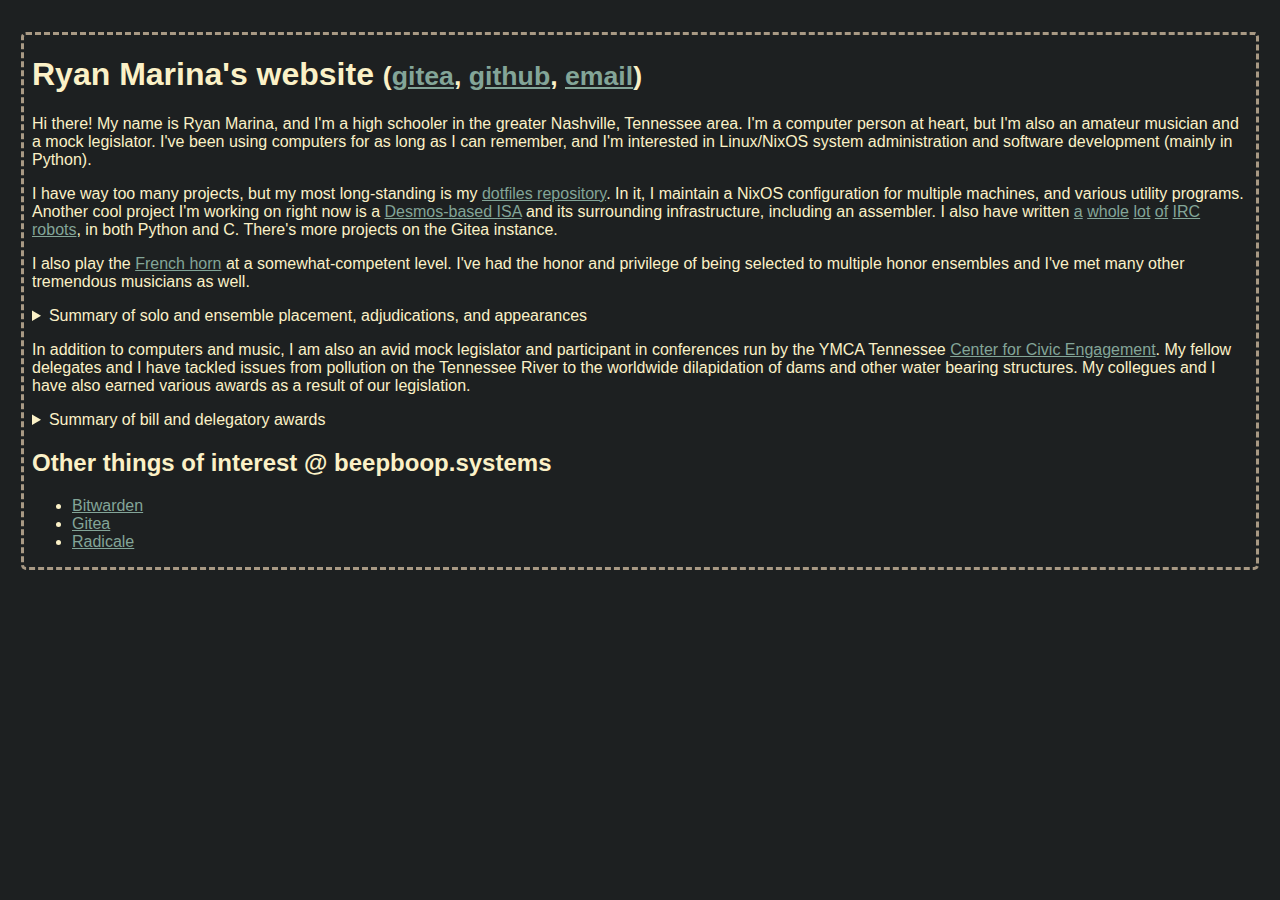
==== beepboop.systems/index.html @ 8f38c3c5 "move items from the root to beepboop.systems" ====
<!DOCTYPE html>
<html lang="en">
    <head>
        <title>Ryan Marina's website</title>
        <meta name="viewport" content="width=device-width, initial-scale=1">
        <meta charset="utf-8">
        <link rel="stylesheet" href="./index.css">
    </head>
    <body>
        <h1>Ryan Marina's website <small>(<a href="https://git.beepboop.systems/rndusr">gitea</a>, <a href="https://github.com/stupidcomputer">github</a>, <a href="mailto:ryan@beepboop.systems">email</a>)</small></h1>
        <p>
            Hi there! My name is Ryan Marina, and I'm a high schooler in the greater Nashville, Tennessee area.
            I'm a computer person at heart, but I'm also an amateur musician and a mock legislator.
            I've been using computers for as long as I can remember, and I'm interested in Linux/NixOS system administration and software development (mainly in Python).
        </p>
        <p>
            I have way too many projects, but my most long-standing is my <a href="https://git.beepboop.systems/rndusr/dot_testing">dotfiles repository</a>.
            In it, I maintain a NixOS configuration for multiple machines, and various utility programs.
            Another cool project I'm working on right now is a <a href="https://git.beepboop.systems/rndusr/desmos-computer">Desmos-based ISA</a> and its surrounding infrastructure, including an assembler.
            I also have written <a href="https://git.beepboop.systems/rndusr/chaosbot">a</a> <a href="https://git.beepboop.systems/rndusr/pychaos">whole</a> <a href="https://git.beepboop.systems/rndusr/botanybot">lot</a> <a href="https://git.beepboop.systems/rndusr/coinminer">of</a> <a href="https://git.beepboop.systems/rndusr/modbot">IRC</a> <a href="https://git.beepboop.systems/rndusr/universalducks">robots</a>, in both Python and C.
            There's more projects on the Gitea instance.
        </p> 

        <p>
            I also play the <a href="https://en.wikipedia.org/wiki/French_horn">French horn</a> at a somewhat-competent level. I've had the honor and privilege of being selected to multiple honor ensembles and I've met many other tremendous musicians as well.
        </p>
       
        <details>
            <summary>Summary of solo and ensemble placement, adjudications, and appearances</summary>
           
            <table>
                <tr>
                    <th>Year</th>
                    <th>Event/Ensemble</th> 
                    <th>Description</th>
                </tr>
		<tr>
                    <td>2023-2024</td>
                    <td>Williamson County 9-10 Grade Honor Ensemble</td> 
                    <td>
                        <ul>
                            <li>2nd Chair Horn*</li>
                        </ul>
                    </td> 
		</tr>
                <tr>
                    <td>2023-2024</td>
                    <td>MTSBOA 9-10 Gold Band Honor Ensemble</td> 
                    <td>
                        <ul>
                            <li>5th Chair Horn</li>
                        </ul>
                    </td> 
                </tr> 
                <tr>
                    <td>2023-2024</td> 
                    <td>The Franklin High School Symphonic Band</td>
                    <td>
                        <ul>
                            <li>3rd Chair Horn</li>
                            <li>MTSBOA CPA Superior with Distinction</li>
                        </ul>
                    </td> 
                </tr>
                <tr>
                    <td>2022-2023</td>
                    <td>Vanderbilt University Blair School of Music Reperatory Orchestra</td> 
                    <td>
                        <ul>
                            <li>1st Chair Horn</li>
                        </ul>
                    </td>
                </tr> 
                <tr>
                    <td>2022-2023</td>
                    <td>Horn Recital</td> 
                    <td>
                        <ul>
                            <li>Mozart Concerto KV447, Third Mvmt.</li>
                        </ul>
                    </td> 
                </tr>
                <tr>
                    <td>2022-2023</td>
                    <td>Williamson County 7-8 Grade Honor Ensemble</td> 
                    <td>
                        <ul>
                            <li>1st Chair Horn</li>
                        </ul>
                    </td>
                </tr> 
                <tr>
                    <td>2022-2023</td> 
                    <td>MTSBOA 7-8 Gold Band Honor Ensemble</td> 
                    <td>
                        <ul>
                            <li>1st Chair Horn</li>
                        </ul>
                    </td>
                </tr>
                <tr>
                    <td>2022-2023</td>
                    <td>MTSBOA Solo and Ensemble</td> 
                    <td>
                        <ul>
                            <li>Mozart Concerto KV447, Third Mvmt.</li> 
                            <li>Superior with Distinction</li>
                        </ul>
                    </td> 
                </tr>
                <tr>
                    <td>2022-2023</td>
                    <td>Grassland Middle School 8th Grade Band</td> 
                    <td>
                        <ul>
                            <li>1st Chair Horn</li>
                            <li>MTSBOA CPA Superior with Distinction</li>
                        </ul>
                    </td> 
                </tr>
                <tr>
                    <td>2021-2022</td>
                    <td>MTSBOA Solo and Ensemble</td> 
                    <td>
                        <ul>
                            <li>Mozart Concerto KV447, First Mvmt.</li>
                            <li>Overall Superior Rating</li> 
                        </ul> 
                    </td>
                </tr>
                <tr>
                    <td>2021-2022</td>
                    <td>Williamson County 7-8 Grade Honor Ensemble</td>
                    <td>
                        <ul>
                            <li>1st Chair Horn</li>
                        </ul>
                    </td> 
                </tr> 
                <tr>
                    <td>2021-2022</td>
                    <td>MTSBOA 7-8 Grade Gold Band Honor Ensemble</td>
                    <td>
                        <ul>
                            <li>9th Chair Horn</li>
                        </ul>
                    </td> 
                </tr> 
                <tr>
                    <td>2021-2022</td>
                    <td>Grassland Middle School Symphonic Band</td> 
                    <td>
                        <ul>
                            <li>2nd Chair Horn</li>
                            <li>MTSBOA CPA Overall Excellent Rating</li> 
                        </ul> 
                    </td> 
                </tr>
            </table>

            <p><i>* cancelled due to inclement weather</i></p>
        </details>
	<p>In addition to computers and music, I am also an avid mock legislator and participant in conferences run by the YMCA Tennessee <a href="http://wp.tennesseecce.org">Center for Civic Engagement</a>. My fellow delegates and I have tackled issues from pollution on the Tennessee River to the worldwide dilapidation of dams and other water bearing structures. My collegues and I have also earned various awards as a result of our legislation.</p>
        <details>
            <summary>Summary of bill and delegatory awards</summary>

            <table>
                <tr>
                    <th>Year</th>
                    <th>Event</th> 
                    <th>Awards/Actions</th> 
                </tr>
                <tr>
                    <td>2023-2024</td>
                    <td>Model United Nations</td>
                    <td>
                        <ul>
                            <li>Outstanding Delegate</li>
                            <li>Resolution advanced to General Assembly</li> 
                        </ul>
                    </td> 
                </tr>
                <tr>
                    <td>2022-2023</td>
                    <td>Youth in Government</td>
                    <td>
                        <ul>
                            <li>Outstanding Bill</li>
                            <li>Outstanding Statesperson</li> 
                            <li>Bill referred to and passed in House</li> 
                            <li>Bill referred to and passed in Senate</li> 
                            <li>Bill signed into law</li> 
                        </ul>
                    </td> 
                </tr> 
                <tr>
                    <td>2022-2023</td>
                    <td>Model United Nations</td>
                    <td>
                        <ul>
                            <li>Outstanding Resolution</li>
                            <li>Resolution advanced to General Assembly</li>
                        </ul>
                    </td> 
                </tr>
                <tr>
                    <td>2021-2022</td>
                    <td>Youth in Government</td> 
                    <td>
                        <ul>
                            <li>Outstanding Bill</li>
                            <li>Outstanding Statesperson</li> 
                            <li>Bill referred to and passed in House</li> 
                            <li>Bill referred to and passed in Senate</li> 
                            <li>Bill signed into law</li> 
                        </ul>
                    </td> 
                </tr> 
                <tr>
                    <td>2021-2022</td>
                    <td>Model United Nations</td>
                    <td>
                        <ul>
                            <li>Outstanding Resolution</li>
                            <li>Resolution advanced to General Assembly</li> 
                            <li>Resolution passed</li> 
                        </ul>
                    </td> 
                </tr> 
                <tr>
                    <td>2020-2021</td> 
                    <td>Model United Nations</td>
                    <td>
                        <ul>
                            <li>Outstanding Resolution</li>
                            <li>Resolution advanced to General Assembly</li> 
                            <li>Resolution passed</li>
                        </ul>
                    </td>
                </tr> 
            </table>
        </details>
        <h2>Other things of interest @ beepboop.systems</h2> 
        <ul>
            <li><a href="https://bitwarden.beepboop.systems">Bitwarden</a></li>
            <li><a href="https://git.beepboop.systems">Gitea</a></li> 
            <li><a href="https://radicale.beepboop.systems">Radicale</a></li> 
        </ul>
    </body>
</html>
---- beepboop.systems/index.css ----
:root {
    --bg_h: #1d2021;
    --bg:   #282828;
    --bg_s: #32302f;
    --bg1:  #3c3836;
    --bg2:  #504945;
    --bg3:  #665c54;
    --bg4:  #7c6f64;
  
    --fg:  #fbf1c7;
    --fg1: #ebdbb2;
    --fg2: #d5c4a1;
    --fg3: #bdae93;
    --fg4: #a89984;
  
    --red:    #fb4934;
    --green:  #b8bb26;
    --yellow: #fabd2f;
    --blue:   #83a598;
    --purple: #d3869b;
    --aqua:   #8ec07c;
    --gray:   #928374;
    --orange: #fe8019;
  
    --red-dim:    #cc2412;
    --green-dim:  #98971a;
    --yellow-dim: #d79921;
    --blue-dim:   #458588;
    --purple-dim: #b16286;
    --aqua-dim:   #689d6a;
    --gray-dim:   #a89984;
    --orange-dim: #d65d0e;
} 

body {
    color: var(--fg); 
    background-color: var(--bg_h);
    font-family: sans-serif; 

    border-radius: 5px;
    border-color: var(--fg4);
    border-style: dashed; 
 
    width: 95vw;
    padding-left: 0.5em; 
    padding-right: 0.5em; 
    margin: 0 auto; 
    margin-top: 2.5vw; 
    margin-bottom: 2.5vw; 
}

a {
    color: var(--blue);
}

a:visited {
    color: var(--purple);
}

table {
    width: 100%;
    border: var(--fg4);
    border-style: solid;
}

tr {
    padding: 0.1em;
    padding-right: 0.3em; 
}

td {
    padding: 0.1em;
}
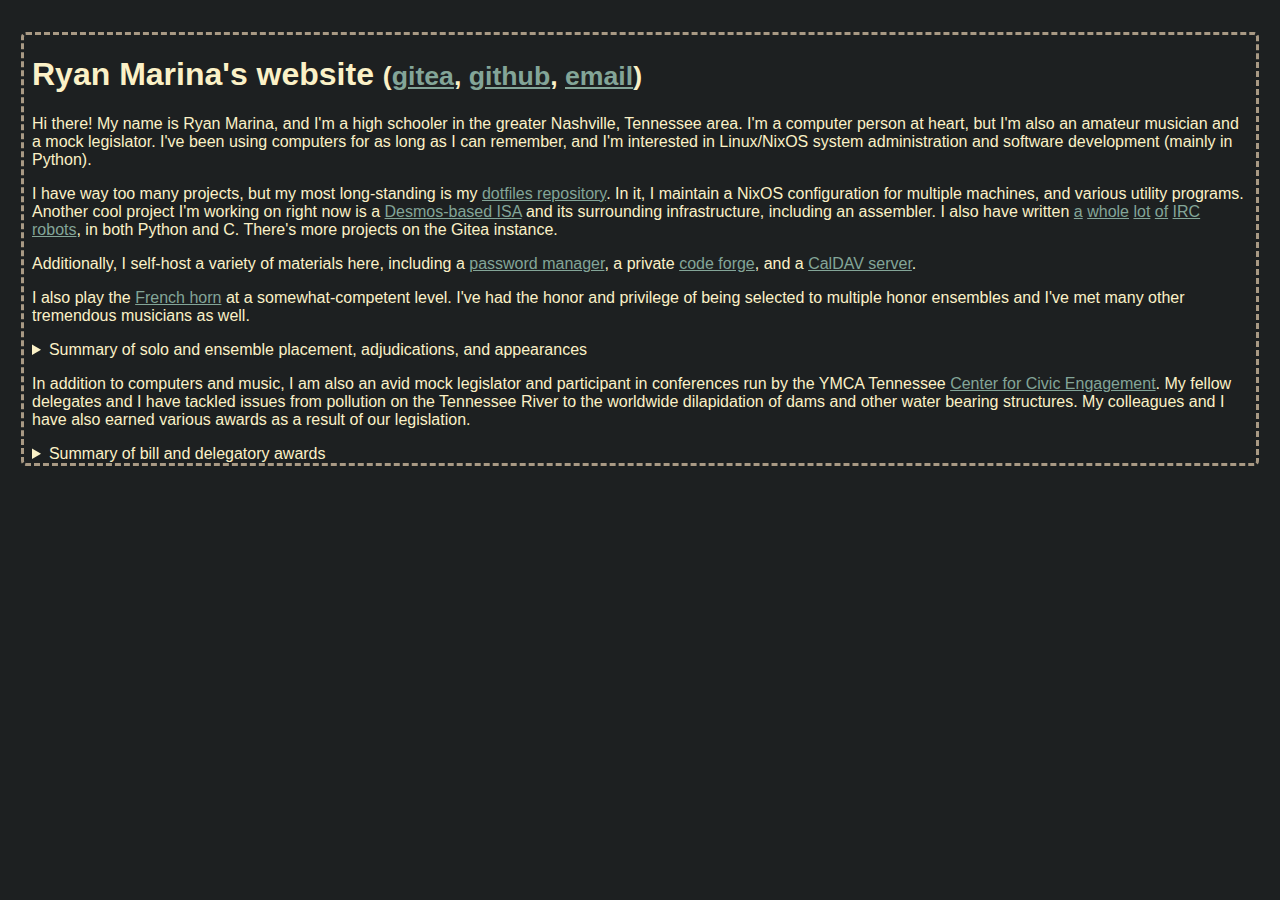
==== commit f8f2de08: "resolve conflict" ====
--- a/beepboop.systems/index.html
+++ b/beepboop.systems/index.html
@@ -4,7 +4,9 @@
         <title>Ryan Marina's website</title>
         <meta name="viewport" content="width=device-width, initial-scale=1">
         <meta charset="utf-8">
+        <meta description="Root page of beepboop.systems, and details about Ryan Marina.">
         <link rel="stylesheet" href="./index.css">
+        <link rel="shortcut icon" href="data:image/x-icon;," type="image/x-icon">
     </head>
     <body>
         <h1>Ryan Marina's website <small>(<a href="https://git.beepboop.systems/rndusr">gitea</a>, <a href="https://github.com/stupidcomputer">github</a>, <a href="mailto:ryan@beepboop.systems">email</a>)</small></h1>
@@ -19,113 +21,115 @@
             Another cool project I'm working on right now is a <a href="https://git.beepboop.systems/rndusr/desmos-computer">Desmos-based ISA</a> and its surrounding infrastructure, including an assembler.
             I also have written <a href="https://git.beepboop.systems/rndusr/chaosbot">a</a> <a href="https://git.beepboop.systems/rndusr/pychaos">whole</a> <a href="https://git.beepboop.systems/rndusr/botanybot">lot</a> <a href="https://git.beepboop.systems/rndusr/coinminer">of</a> <a href="https://git.beepboop.systems/rndusr/modbot">IRC</a> <a href="https://git.beepboop.systems/rndusr/universalducks">robots</a>, in both Python and C.
             There's more projects on the Gitea instance.
-        </p> 
+        </p>
+
+        <p>Additionally, I self-host a variety of materials here, including a <a href="https://bitwarden.beepboop.systems">password manager</a>, a private <a href="https://git.beepboop.systems">code forge</a>, and a <a href="https://radicale.beepboop.systems">CalDAV server</a>.</p>
 
         <p>
             I also play the <a href="https://en.wikipedia.org/wiki/French_horn">French horn</a> at a somewhat-competent level. I've had the honor and privilege of being selected to multiple honor ensembles and I've met many other tremendous musicians as well.
         </p>
-       
+
         <details>
             <summary>Summary of solo and ensemble placement, adjudications, and appearances</summary>
-           
+<<<<<<< HEAD:index.html
             <table>
                 <tr>
                     <th>Year</th>
-                    <th>Event/Ensemble</th> 
+                    <th>Event/Ensemble</th>
                     <th>Description</th>
                 </tr>
-		<tr>
-                    <td>2023-2024</td>
-                    <td>Williamson County 9-10 Grade Honor Ensemble</td> 
+                <tr>
+                    <td>2023-2024</td>
+                    <td>Williamson County 9-10 Grade Honor Ensemble</td>
                     <td>
                         <ul>
                             <li>2nd Chair Horn*</li>
                         </ul>
-                    </td> 
-		</tr>
-                <tr>
-                    <td>2023-2024</td>
-                    <td>MTSBOA 9-10 Gold Band Honor Ensemble</td> 
+                    </td>
+                </tr>
+                <tr>
+                    <td>2023-2024</td>
+                    <td>MTSBOA 9-10 Gold Band Honor Ensemble</td>
                     <td>
                         <ul>
                             <li>5th Chair Horn</li>
                         </ul>
-                    </td> 
-                </tr> 
-                <tr>
-                    <td>2023-2024</td> 
+                    </td>
+                </tr>
+                <tr>
+                    <td>2023-2024</td>
                     <td>The Franklin High School Symphonic Band</td>
                     <td>
                         <ul>
                             <li>3rd Chair Horn</li>
                             <li>MTSBOA CPA Superior with Distinction</li>
                         </ul>
-                    </td> 
-                </tr>
-                <tr>
-                    <td>2022-2023</td>
-                    <td>Vanderbilt University Blair School of Music Reperatory Orchestra</td> 
-                    <td>
-                        <ul>
-                            <li>1st Chair Horn</li>
-                        </ul>
-                    </td>
-                </tr> 
-                <tr>
-                    <td>2022-2023</td>
-                    <td>Horn Recital</td> 
+                    </td>
+                </tr>
+                <tr>
+                    <td>2022-2023</td>
+                    <td>Vanderbilt University Blair School of Music Reperatory Orchestra</td>
+                    <td>
+                        <ul>
+                            <li>1st Chair Horn</li>
+                        </ul>
+                    </td>
+                </tr>
+                <tr>
+                    <td>2022-2023</td>
+                    <td>Horn Recital</td>
                     <td>
                         <ul>
                             <li>Mozart Concerto KV447, Third Mvmt.</li>
                         </ul>
-                    </td> 
-                </tr>
-                <tr>
-                    <td>2022-2023</td>
-                    <td>Williamson County 7-8 Grade Honor Ensemble</td> 
-                    <td>
-                        <ul>
-                            <li>1st Chair Horn</li>
-                        </ul>
-                    </td>
-                </tr> 
-                <tr>
-                    <td>2022-2023</td> 
-                    <td>MTSBOA 7-8 Gold Band Honor Ensemble</td> 
-                    <td>
-                        <ul>
-                            <li>1st Chair Horn</li>
-                        </ul>
-                    </td>
-                </tr>
-                <tr>
-                    <td>2022-2023</td>
-                    <td>MTSBOA Solo and Ensemble</td> 
-                    <td>
-                        <ul>
-                            <li>Mozart Concerto KV447, Third Mvmt.</li> 
+                    </td>
+                </tr>
+                <tr>
+                    <td>2022-2023</td>
+                    <td>Williamson County 7-8 Grade Honor Ensemble</td>
+                    <td>
+                        <ul>
+                            <li>1st Chair Horn</li>
+                        </ul>
+                    </td>
+                </tr>
+                <tr>
+                    <td>2022-2023</td>
+                    <td>MTSBOA 7-8 Gold Band Honor Ensemble</td>
+                    <td>
+                        <ul>
+                            <li>1st Chair Horn</li>
+                        </ul>
+                    </td>
+                </tr>
+                <tr>
+                    <td>2022-2023</td>
+                    <td>MTSBOA Solo and Ensemble</td>
+                    <td>
+                        <ul>
+                            <li>Mozart Concerto KV447, Third Mvmt.</li>
                             <li>Superior with Distinction</li>
                         </ul>
-                    </td> 
-                </tr>
-                <tr>
-                    <td>2022-2023</td>
-                    <td>Grassland Middle School 8th Grade Band</td> 
+                    </td>
+                </tr>
+                <tr>
+                    <td>2022-2023</td>
+                    <td>Grassland Middle School 8th Grade Band</td>
                     <td>
                         <ul>
                             <li>1st Chair Horn</li>
                             <li>MTSBOA CPA Superior with Distinction</li>
                         </ul>
-                    </td> 
-                </tr>
-                <tr>
-                    <td>2021-2022</td>
-                    <td>MTSBOA Solo and Ensemble</td> 
+                    </td>
+                </tr>
+                <tr>
+                    <td>2021-2022</td>
+                    <td>MTSBOA Solo and Ensemble</td>
                     <td>
                         <ul>
                             <li>Mozart Concerto KV447, First Mvmt.</li>
-                            <li>Overall Superior Rating</li> 
-                        </ul> 
+                            <li>Overall Superior Rating</li>
+                        </ul>
                     </td>
                 </tr>
                 <tr>
@@ -135,8 +139,8 @@
                         <ul>
                             <li>1st Chair Horn</li>
                         </ul>
-                    </td> 
-                </tr> 
+                    </td>
+                </tr>
                 <tr>
                     <td>2021-2022</td>
                     <td>MTSBOA 7-8 Grade Gold Band Honor Ensemble</td>
@@ -144,31 +148,31 @@
                         <ul>
                             <li>9th Chair Horn</li>
                         </ul>
-                    </td> 
-                </tr> 
-                <tr>
-                    <td>2021-2022</td>
-                    <td>Grassland Middle School Symphonic Band</td> 
+                    </td>
+                </tr>
+                <tr>
+                    <td>2021-2022</td>
+                    <td>Grassland Middle School Symphonic Band</td>
                     <td>
                         <ul>
                             <li>2nd Chair Horn</li>
-                            <li>MTSBOA CPA Overall Excellent Rating</li> 
-                        </ul> 
-                    </td> 
+                            <li>MTSBOA CPA Overall Excellent Rating</li>
+                        </ul>
+                    </td>
                 </tr>
             </table>
 
             <p><i>* cancelled due to inclement weather</i></p>
         </details>
-	<p>In addition to computers and music, I am also an avid mock legislator and participant in conferences run by the YMCA Tennessee <a href="http://wp.tennesseecce.org">Center for Civic Engagement</a>. My fellow delegates and I have tackled issues from pollution on the Tennessee River to the worldwide dilapidation of dams and other water bearing structures. My collegues and I have also earned various awards as a result of our legislation.</p>
+        <p>In addition to computers and music, I am also an avid mock legislator and participant in conferences run by the YMCA Tennessee <a href="http://wp.tennesseecce.org">Center for Civic Engagement</a>. My fellow delegates and I have tackled issues from pollution on the Tennessee River to the worldwide dilapidation of dams and other water bearing structures. My colleagues and I have also earned various awards as a result of our legislation.</p>
         <details>
             <summary>Summary of bill and delegatory awards</summary>
 
             <table>
                 <tr>
                     <th>Year</th>
-                    <th>Event</th> 
-                    <th>Awards/Actions</th> 
+                    <th>Event</th>
+                    <th>Awards/Actions</th>
                 </tr>
                 <tr>
                     <td>2023-2024</td>
@@ -176,9 +180,9 @@
                     <td>
                         <ul>
                             <li>Outstanding Delegate</li>
-                            <li>Resolution advanced to General Assembly</li> 
-                        </ul>
-                    </td> 
+                            <li>Resolution advanced to General Assembly</li>
+                        </ul>
+                    </td>
                 </tr>
                 <tr>
                     <td>2022-2023</td>
@@ -186,13 +190,13 @@
                     <td>
                         <ul>
                             <li>Outstanding Bill</li>
-                            <li>Outstanding Statesperson</li> 
-                            <li>Bill referred to and passed in House</li> 
-                            <li>Bill referred to and passed in Senate</li> 
-                            <li>Bill signed into law</li> 
-                        </ul>
-                    </td> 
-                </tr> 
+                            <li>Outstanding Statesperson</li>
+                            <li>Bill referred to and passed in House</li>
+                            <li>Bill referred to and passed in Senate</li>
+                            <li>Bill signed into law</li>
+                        </ul>
+                    </td>
+                </tr>
                 <tr>
                     <td>2022-2023</td>
                     <td>Model United Nations</td>
@@ -201,50 +205,44 @@
                             <li>Outstanding Resolution</li>
                             <li>Resolution advanced to General Assembly</li>
                         </ul>
-                    </td> 
-                </tr>
-                <tr>
-                    <td>2021-2022</td>
-                    <td>Youth in Government</td> 
+                    </td>
+                </tr>
+                <tr>
+                    <td>2021-2022</td>
+                    <td>Youth in Government</td>
                     <td>
                         <ul>
                             <li>Outstanding Bill</li>
-                            <li>Outstanding Statesperson</li> 
-                            <li>Bill referred to and passed in House</li> 
-                            <li>Bill referred to and passed in Senate</li> 
-                            <li>Bill signed into law</li> 
-                        </ul>
-                    </td> 
-                </tr> 
+                            <li>Outstanding Statesperson</li>
+                            <li>Bill referred to and passed in House</li>
+                            <li>Bill referred to and passed in Senate</li>
+                            <li>Bill signed into law</li>
+                        </ul>
+                    </td>
+                </tr>
                 <tr>
                     <td>2021-2022</td>
                     <td>Model United Nations</td>
                     <td>
                         <ul>
                             <li>Outstanding Resolution</li>
-                            <li>Resolution advanced to General Assembly</li> 
-                            <li>Resolution passed</li> 
-                        </ul>
-                    </td> 
-                </tr> 
-                <tr>
-                    <td>2020-2021</td> 
+                            <li>Resolution advanced to General Assembly</li>
+                            <li>Resolution passed</li>
+                        </ul>
+                    </td>
+                </tr>
+                <tr>
+                    <td>2020-2021</td>
                     <td>Model United Nations</td>
                     <td>
                         <ul>
                             <li>Outstanding Resolution</li>
-                            <li>Resolution advanced to General Assembly</li> 
+                            <li>Resolution advanced to General Assembly</li>
                             <li>Resolution passed</li>
                         </ul>
                     </td>
-                </tr> 
+                </tr>
             </table>
         </details>
-        <h2>Other things of interest @ beepboop.systems</h2> 
-        <ul>
-            <li><a href="https://bitwarden.beepboop.systems">Bitwarden</a></li>
-            <li><a href="https://git.beepboop.systems">Gitea</a></li> 
-            <li><a href="https://radicale.beepboop.systems">Radicale</a></li> 
-        </ul>
     </body>
 </html>
--- a/beepboop.systems/index.css
+++ b/beepboop.systems/index.css
@@ -6,13 +6,13 @@
     --bg2:  #504945;
     --bg3:  #665c54;
     --bg4:  #7c6f64;
-  
+
     --fg:  #fbf1c7;
     --fg1: #ebdbb2;
     --fg2: #d5c4a1;
     --fg3: #bdae93;
     --fg4: #a89984;
-  
+
     --red:    #fb4934;
     --green:  #b8bb26;
     --yellow: #fabd2f;
@@ -21,7 +21,7 @@
     --aqua:   #8ec07c;
     --gray:   #928374;
     --orange: #fe8019;
-  
+
     --red-dim:    #cc2412;
     --green-dim:  #98971a;
     --yellow-dim: #d79921;
@@ -33,20 +33,20 @@
 } 
 
 body {
-    color: var(--fg); 
+    color: var(--fg);
     background-color: var(--bg_h);
-    font-family: sans-serif; 
+    font-family: sans-serif;
 
     border-radius: 5px;
     border-color: var(--fg4);
-    border-style: dashed; 
- 
+    border-style: dashed;
+
     width: 95vw;
-    padding-left: 0.5em; 
-    padding-right: 0.5em; 
-    margin: 0 auto; 
-    margin-top: 2.5vw; 
-    margin-bottom: 2.5vw; 
+    padding-left: 0.5em;
+    padding-right: 0.5em;
+    margin: 0 auto;
+    margin-top: 2.5vw;
+    margin-bottom: 2.5vw;
 }
 
 a {
@@ -65,9 +65,9 @@
 
 tr {
     padding: 0.1em;
-    padding-right: 0.3em; 
+    padding-right: 0.3em;
 }
 
 td {
     padding: 0.1em;
-}+}
